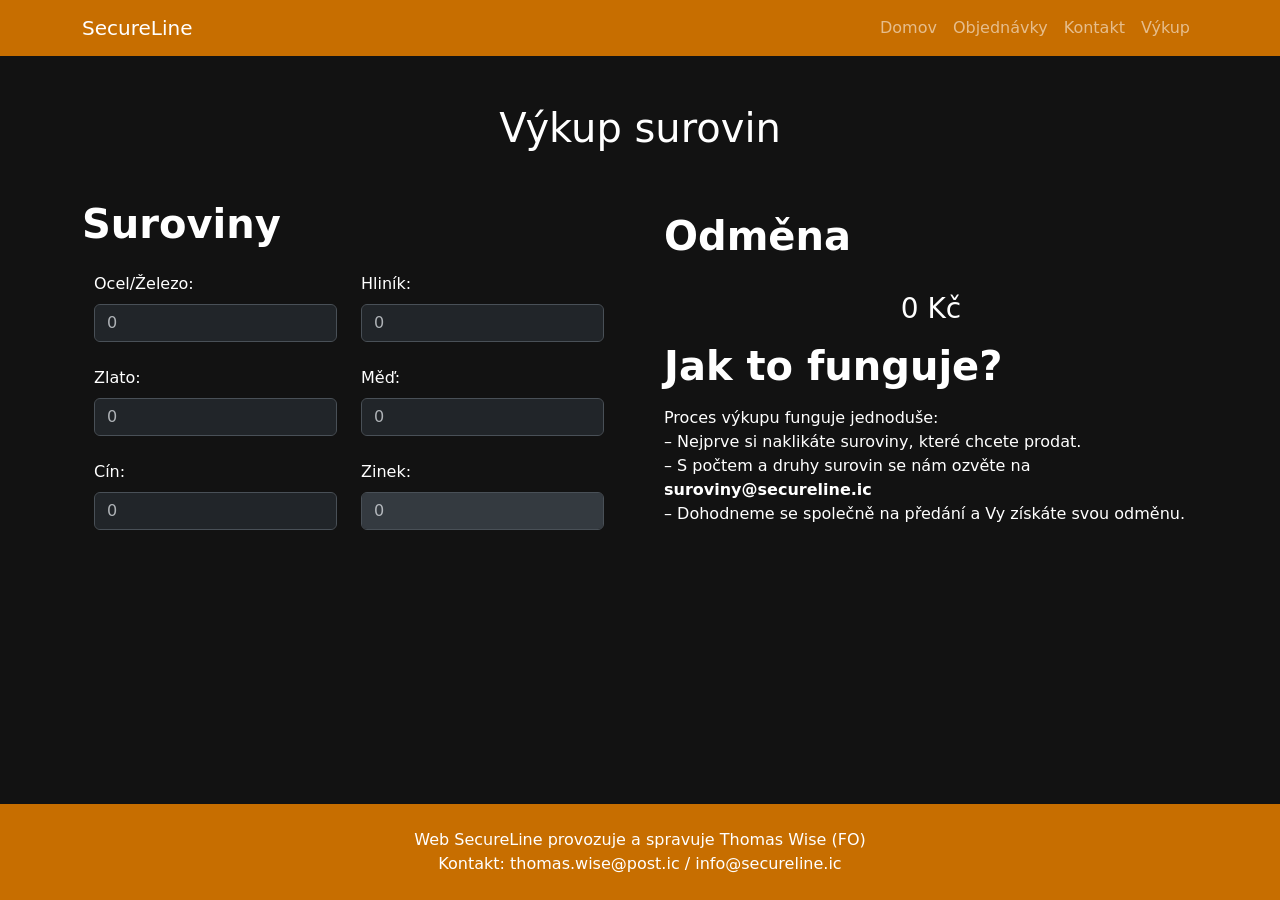
==== pages/buyout.html @ 0b6655d7 "update 1" ====
<!DOCTYPE html>
<html lang="sk">
<head>
  <meta charset="UTF-8">
  <meta name="viewport" content="width=device-width, initial-scale=1">
  <title>SecureLine | Donate</title>
  <link href="https://cdn.jsdelivr.net/npm/bootstrap@5.3.3/dist/css/bootstrap.min.css" rel="stylesheet">
  <link rel="stylesheet" href="../stylesheet.css">
</head>
<body class="d-flex flex-column min-vh-100">
    <nav class="navbar navbar-expand-lg navbar-dark" style="background-color: #C76E00;">
    <div class="container">
      <a class="navbar-brand" href="#">SecureLine</a>
      <button class="navbar-toggler" type="button" data-bs-toggle="collapse" data-bs-target="#navbarNav">
        <span class="navbar-toggler-icon"></span>
      </button>
      <div class="collapse navbar-collapse" id="navbarNav">
        <ul class="navbar-nav ms-auto">
          <li class="nav-item"><a class="nav-link" href="../index.html">Domov</a></li>
          <li class="nav-item"><a class="nav-link" href="order.html">Objednávky</a></li>
          <li class="nav-item"><a class="nav-link" href="contact.html">Kontakt</a></li>
          <li class="nav-item"><a class="nav-link" href="buyout.html">Výkup</a></li>
        </ul>        
      </div>
    </div>
  </nav>
  
    <main class="flex-grow-1">
        <section class="py-5">
            <div class="container">
              <h1 class="text-center mb-5">Výkup surovin</h1>
              <div class="row align-items-center g-5">
                <div class="col-lg-6">
                  <h2 class="display-6 fw-bold pb-3">Suroviny</h2>
                  <div class="container">
                    <div class="row g-4">
                        <div class="col-md-6">
                            <div class="mb-4">
                                <label class="form-label text-white">Ocel/Železo:</label>
                                <input type="number" id="zelezoInput" class="form-control" placeholder="0" min="0" data-bs-theme="dark">
                            </div>

                            <div class="mb-4">
                                <label class="form-label text-white">Zlato:</label>
                                <input type="number" id="zlatoInput" class="form-control" placeholder="0" min="0" data-bs-theme="dark">
                            </div>

                            <div class="mb-4">
                                <label class="form-label text-white">Cín:</label>
                                <input type="number" id="cinInput" class="form-control" placeholder="0" min="0" data-bs-theme="dark">
                            </div>
                        </div>

                        <div class="col-md-6">
                            <div class="mb-4">
                                <label class="form-label text-white">Hliník:</label>
                                <input type="number" id="hlinikInput" class="form-control" placeholder="0" min="0" data-bs-theme="dark">
                            </div>

                            <div class="mb-4">
                                <label class="form-label text-white">Měď:</label>
                                <input type="number" id="medInput" class="form-control" placeholder="0" min="0" data-bs-theme="dark">
                            </div>

                            <div class="mb-4">
                                <label class="form-label text-white">Zinek:</label>
                                <input type="number" id="zinokInput" class="form-control" placeholder="0" min="0" data-bs-theme="dark" disabled>
                            </div>
                        </div>
                    </div>
                  </div>
                </div>
                <div class="col-lg-6">
                  <div class="row g-4">
                    <h2 class="display-6 fw-bold">Odměna</h2>
                    <h3 class="display-8 text-center" id="rewardLabel">0 Kč</h3>
                  </div>
                  <h2 class="display-6 fw-bold py-2">Jak to funguje?</h2>
                  <p>Proces výkupu funguje jednoduše:<br>– Nejprve si naklikáte suroviny, které chcete prodat.<br>– S počtem a druhy surovin se nám ozvěte na <strong>suroviny@secureline.ic</strong><br>– Dohodneme se společně na předání a Vy získáte svou odměnu.</p>
                </div>
              </div>
        </section>
    </main>

  <footer class="text-center text-white py-4" style="background-color: #C76E00;">
    <div class="container">
      <p class="mb-0">Web SecureLine provozuje a spravuje Thomas Wise (FO)<br>Kontakt: thomas.wise@post.ic / info@secureline.ic</p>
    </div>
  </footer>
    
    <script src="https://cdn.jsdelivr.net/npm/bootstrap@5.3.3/dist/js/bootstrap.bundle.min.js"></script>
    <script src="../script.js"></script>
</body>
</html>
---- stylesheet.css ----
body {
    background-color: #121212;
    color: #fff;
}

.hero {
    min-height: 40vh;
    display: flex;
    align-items: center;
    justify-content: center;
    text-align: center;
    color: white;
    padding-top: 70px;
    padding-bottom: 2rem;
}

.background {
    position: fixed;
    inset: 0;
    z-index: -2;
    overflow: hidden;
}

footer {
    flex-shrink: 0;
    background-color: #222;
    color: white;
}

.card {
    background-color: #2a2929;
    border-radius: 12px;
    transition: transform 0.2s ease, box-shadow 0.2s ease;
}

.card:hover {
    transform: translateY(-5px);
}

.card-footer {
    background-color: transparent;
    border-top: 1px solid rgb(226, 124, 0);
}

.card-img-top {
  width: 100%;
  height: 200px;
  object-fit: contain;
  padding: 10px;
  background-color: #1c1c1c
}
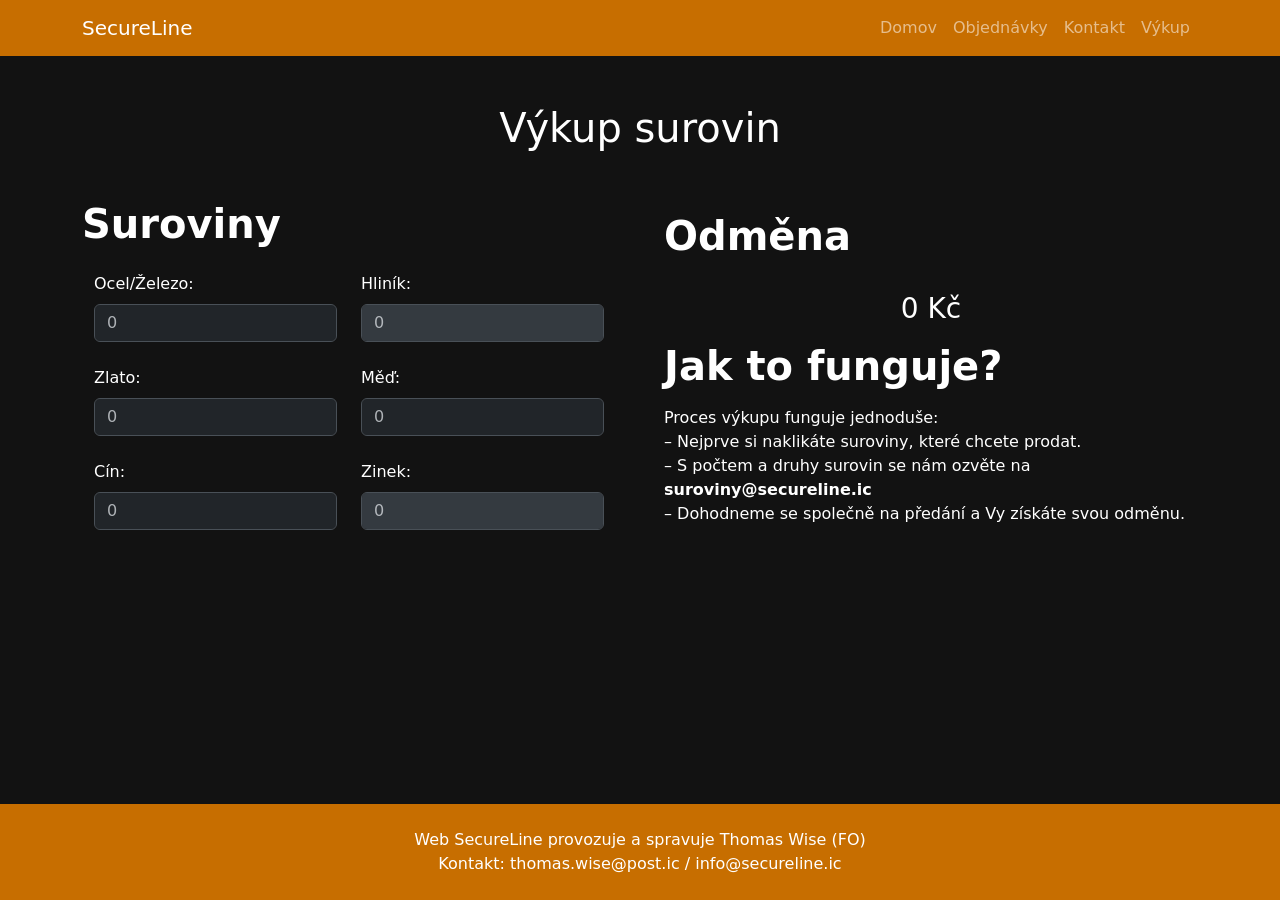
==== commit d4bee317: "disable hilinikm" ====
--- a/pages/buyout.html
+++ b/pages/buyout.html
@@ -54,7 +54,7 @@
                         <div class="col-md-6">
                             <div class="mb-4">
                                 <label class="form-label text-white">Hliník:</label>
-                                <input type="number" id="hlinikInput" class="form-control" placeholder="0" min="0" data-bs-theme="dark">
+                                <input type="number" id="hlinikInput" class="form-control" placeholder="0" min="0" data-bs-theme="dark" disabled>
                             </div>
 
                             <div class="mb-4">
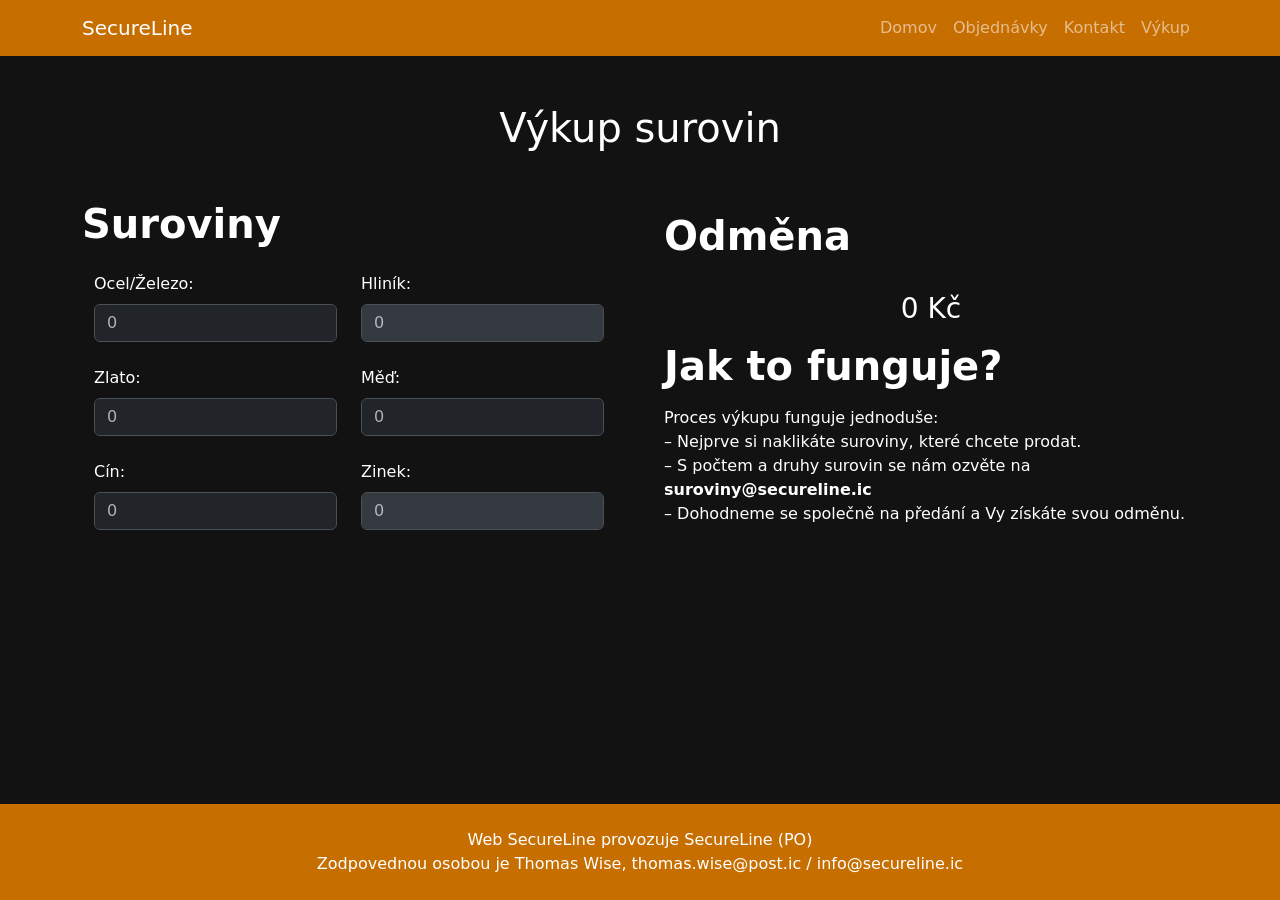
==== commit 87c27a11: "footer buyout" ====
--- a/pages/buyout.html
+++ b/pages/buyout.html
@@ -84,7 +84,7 @@
 
   <footer class="text-center text-white py-4" style="background-color: #C76E00;">
     <div class="container">
-      <p class="mb-0">Web SecureLine provozuje a spravuje Thomas Wise (FO)<br>Kontakt: thomas.wise@post.ic / info@secureline.ic</p>
+      <p class="mb-0">Web SecureLine provozuje SecureLine (PO)<br>Zodpovednou osobou je Thomas Wise, thomas.wise@post.ic / info@secureline.ic</p>
     </div>
   </footer>
     
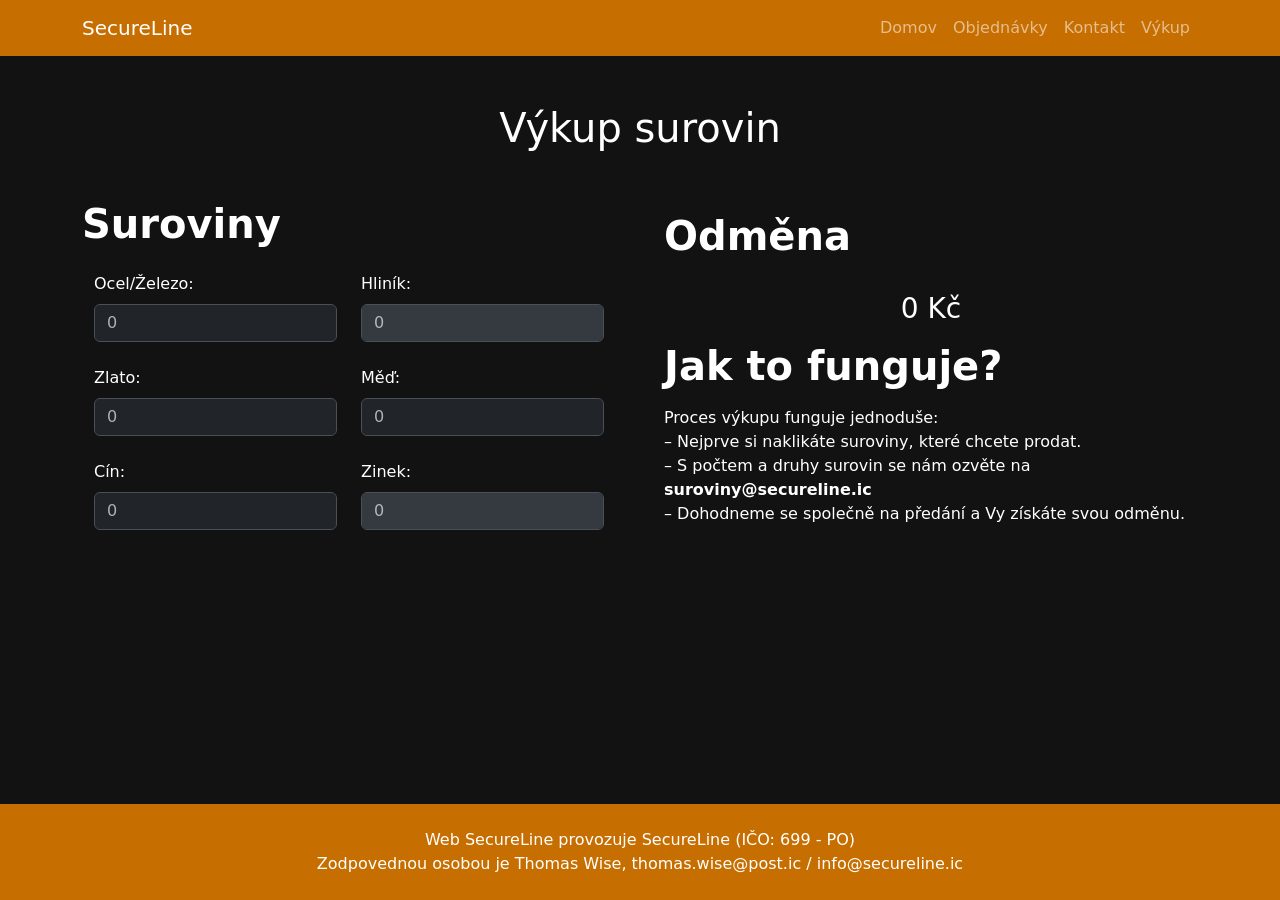
==== commit 75b4a35a: "ico2" ====
--- a/pages/buyout.html
+++ b/pages/buyout.html
@@ -84,7 +84,7 @@
 
   <footer class="text-center text-white py-4" style="background-color: #C76E00;">
     <div class="container">
-      <p class="mb-0">Web SecureLine provozuje SecureLine (PO)<br>Zodpovednou osobou je Thomas Wise, thomas.wise@post.ic / info@secureline.ic</p>
+      <p class="mb-0">Web SecureLine provozuje SecureLine (IČO: 699 - PO)<br>Zodpovednou osobou je Thomas Wise, thomas.wise@post.ic / info@secureline.ic</p>
     </div>
   </footer>
     
